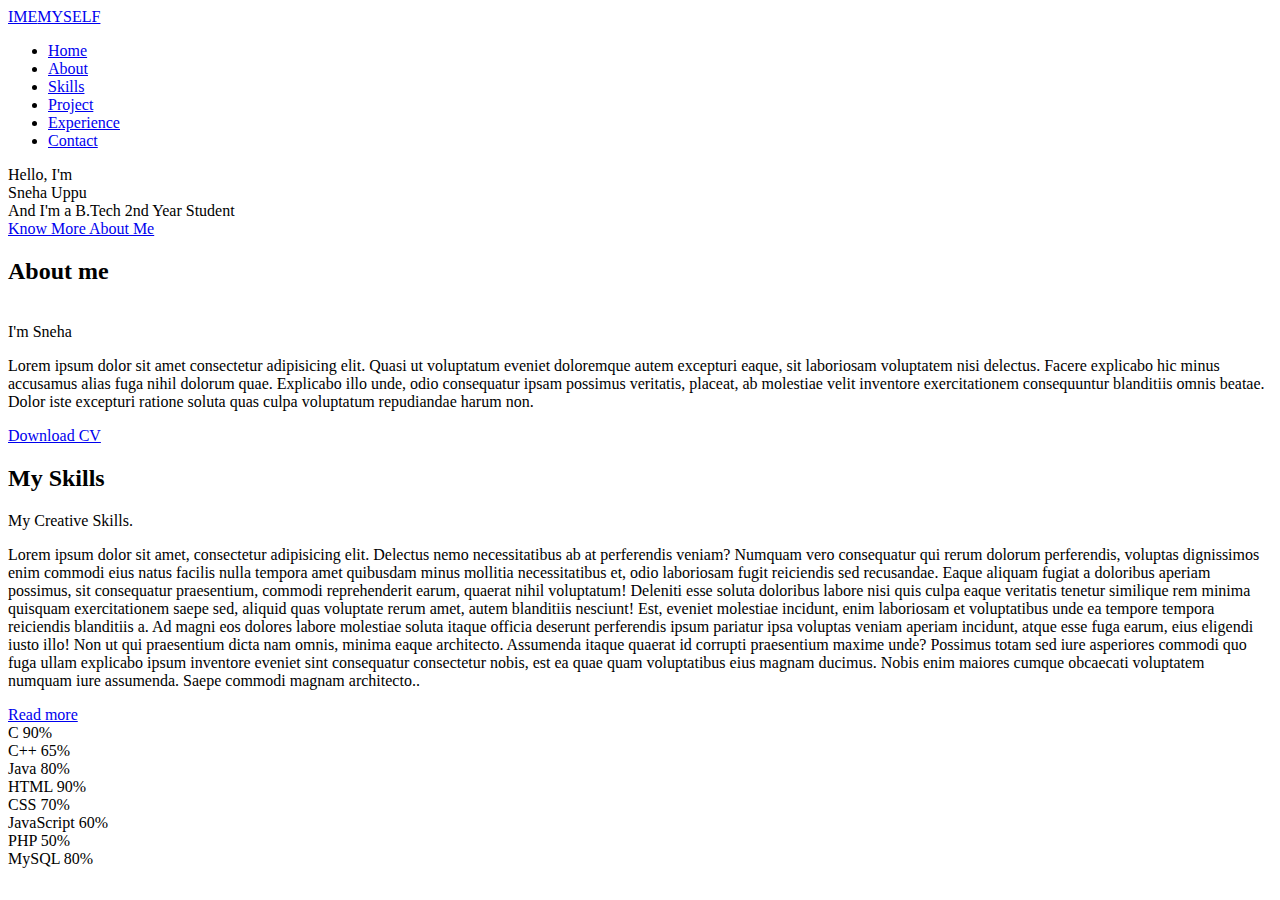
==== index.html @ 0f1384f4 "Create index.html" ====
<!DOCTYPE html>
<html lang="en" >

<head>
    <meta charset="UTF-8">
    <meta name="viewport" content="width=device-width, initial-scale=1.0">
    <title>My Personal Portfolio Website</title>
    <link rel="icon" href="icon.jpg">
    <link rel="stylesheet" href="style.css">
    <script src="https://code.jquery.com/jquery-3.6.0.min.js"></script>
    <script src="script.js"></script>
</head>

<body>
	<nav class="navbar">
        <div class="max-width">
        <div class="logo"><a href="#">IME<span>MYSELF</span></a></div>
		    <ul class="menu">
                <li><a href="#home">Home</a></li>
                <li><a href="#about">About</a></li>
                <li><a href="#skills">Skills</a></li>
                <li><a href="#project">Project</a></li>
                <li><a href="#experience">Experience</a></li>
                <li><a href="#contact">Contact</a></li>
            </ul>
        </div>
	</nav>
    
<!--Home Section-->
    <section class="home" id="home">
        <div class="max-width">
            <div class="home-content">
                <div class="text1">Hello, I'm</div>
                <div class="text2"><span>Sneha Uppu</span></div>
                <div class="text3">And I'm a B.Tech 2nd Year Student</div>
                <a href="#">Know More About Me</a>
            </div>
        </div>
    </section>

<!--About Section-->
    <section class="about" id="about">
        <div class="max-width">
            <h2 class="title">About me</h2>
            <div class="about-content">
                <div class="column left">
                    <img src="Pic1.jpg" alt="">
                </div>
                <div class="column right">
                    <div class="text">I'm Sneha</div>
                    <p>Lorem ipsum dolor sit amet consectetur adipisicing elit. Quasi ut voluptatum eveniet doloremque autem excepturi 
                        eaque, sit laboriosam voluptatem nisi delectus. Facere explicabo hic minus accusamus alias fuga nihil dolorum 
                        quae. Explicabo illo unde, odio consequatur ipsam possimus veritatis, placeat, ab molestiae velit inventore 
                        exercitationem consequuntur blanditiis omnis beatae. Dolor iste excepturi ratione soluta quas culpa voluptatum 
                        repudiandae harum non.</p>
                    <a href="#">Download CV</a>
                </div>
            </div>
        </div>
    </section>

<!-- skills section start -->
<section class="skills" id="skills">
    <div class="max-width">
        <h2 class="title">My Skills</h2>
        <div class="skills-content">
            <div class="column left">
                <div class="text">My Creative Skills.</div>
                <p>Lorem ipsum dolor sit amet, consectetur adipisicing elit. Delectus nemo necessitatibus ab at perferendis veniam? 
                    Numquam vero consequatur qui rerum dolorum perferendis, voluptas dignissimos enim commodi eius natus facilis nulla
                    tempora amet quibusdam minus mollitia necessitatibus et, odio laboriosam fugit reiciendis sed recusandae. Eaque 
                    aliquam fugiat a doloribus aperiam possimus, sit consequatur praesentium, commodi reprehenderit earum, quaerat 
                    nihil voluptatum! Deleniti esse soluta doloribus labore nisi quis culpa eaque veritatis tenetur similique rem 
                    minima quisquam exercitationem saepe sed, aliquid quas voluptate rerum amet, autem blanditiis nesciunt! Est, 
                    eveniet molestiae incidunt, enim laboriosam et voluptatibus unde ea tempore tempora reiciendis blanditiis a. 
                    Ad magni eos dolores labore molestiae soluta itaque officia deserunt perferendis ipsum pariatur ipsa voluptas 
                    veniam aperiam incidunt, atque esse fuga earum, eius eligendi iusto illo! Non ut qui praesentium dicta nam omnis,
                    minima eaque architecto. Assumenda itaque quaerat id corrupti praesentium maxime unde? Possimus totam sed iure 
                    asperiores commodi quo fuga ullam explicabo ipsum inventore eveniet sint consequatur consectetur nobis, est ea 
                    quae quam voluptatibus eius magnam ducimus. Nobis enim maiores cumque obcaecati voluptatem numquam iure assumenda.
                    Saepe commodi magnam architecto..</p>
                <a href="#">Read more</a>
            </div>
            <div class="column right">
                <div class="bars">
                    <div class="info">
                        <span>C</span>
                        <span>90%</span>
                    </div>
                    <div class="line c"></div>
                </div>
                <div class="bars">
                    <div class="info">
                        <span>C++</span>
                        <span>65%</span>
                    </div>
                    <div class="line cpp"></div>
                </div>
                <div class="bars">
                    <div class="info">
                        <span>Java</span>
                        <span>80%</span>
                    </div>
                    <div class="line java"></div>
                </div>
                <div class="bars">
                    <div class="info">
                        <span>HTML</span>
                        <span>90%</span>
                    </div>
                    <div class="line html"></div>
                </div>
                <div class="bars">
                    <div class="info">
                        <span>CSS</span>
                        <span>70%</span>
                    </div>
                    <div class="line css"></div>
                </div>
                <div class="bars">
                    <div class="info">
                        <span>JavaScript</span>
                        <span>60%</span>
                    </div>
                    <div class="line js"></div>
                </div>
                <div class="bars">
                    <div class="info">
                        <span>PHP</span>
                        <span>50%</span>
                    </div>
                    <div class="line php"></div>
                </div>
                <div class="bars">
                    <div class="info">
                        <span>MySQL</span>
                        <span>80%</span>
                    </div>
                    <div class="line mysql"></div>
                </div>
            </div>
        </div>
    </div>
</section>

</body>
</html>
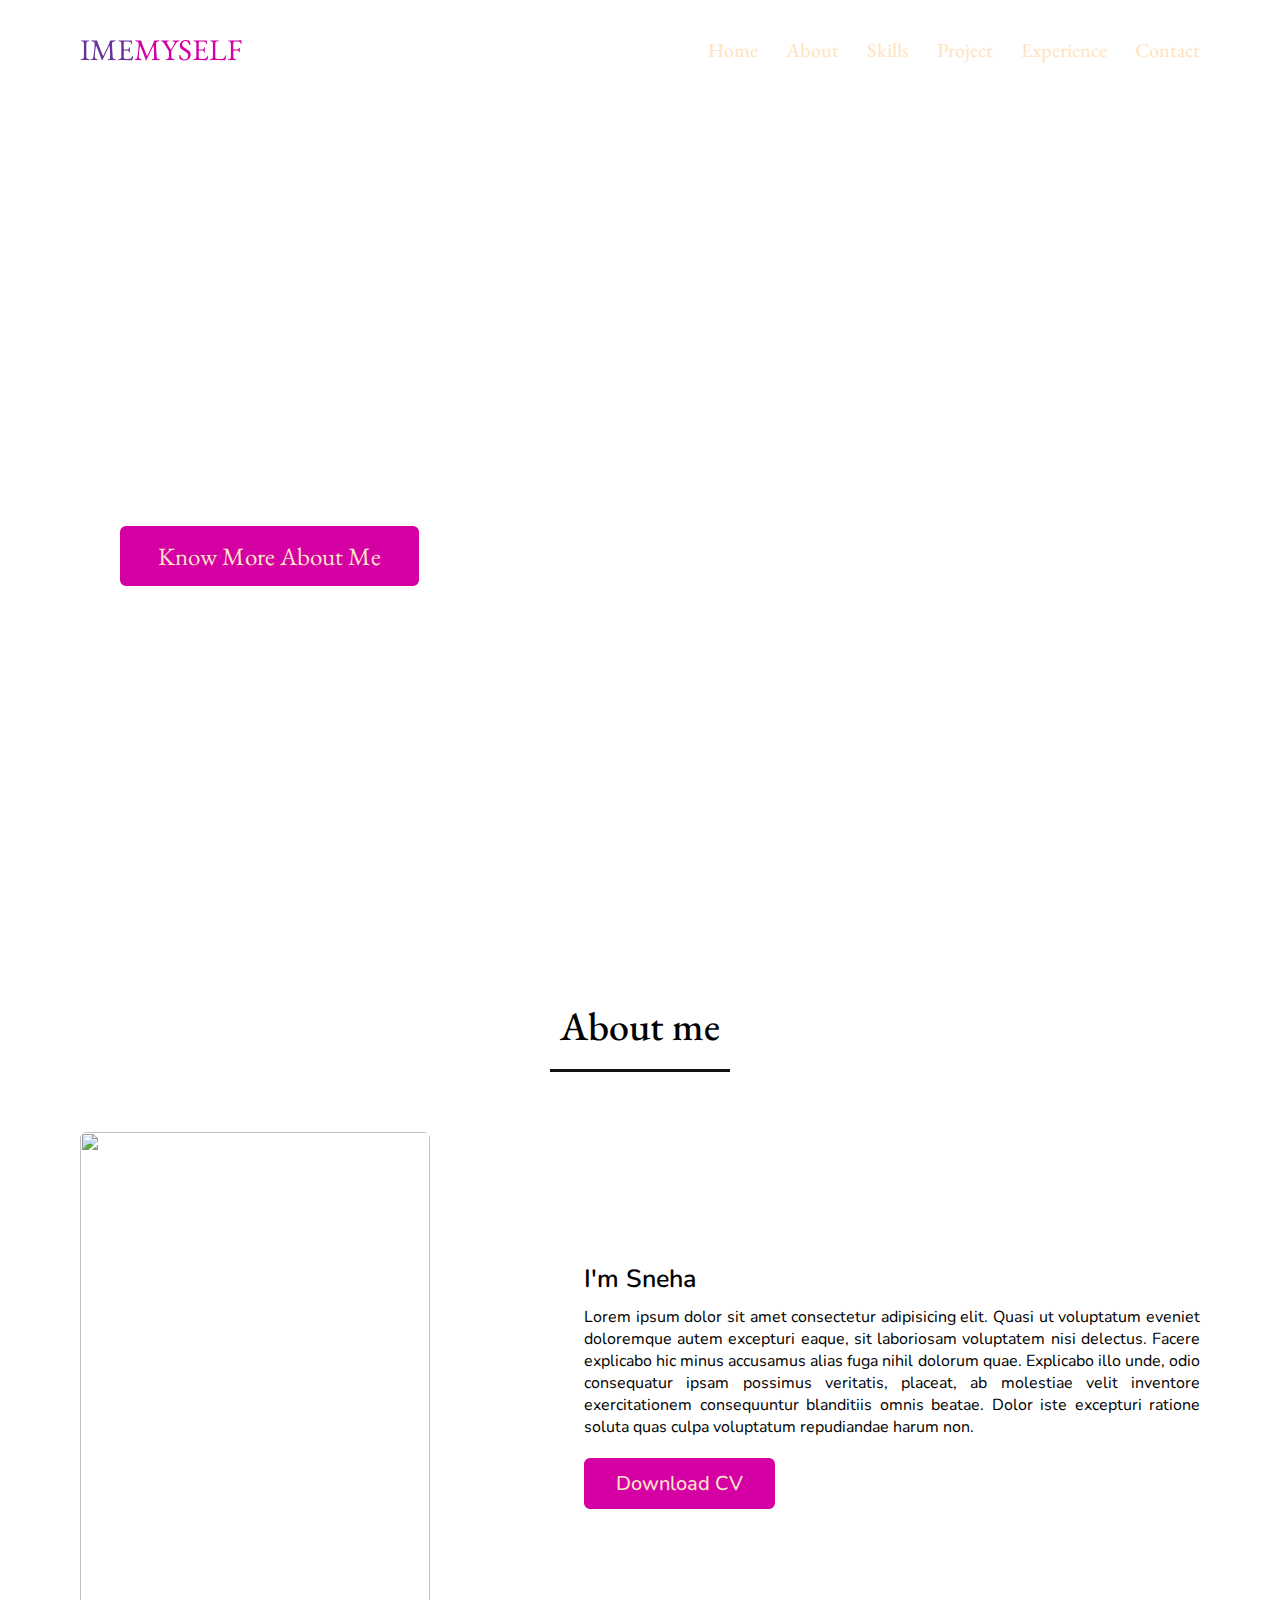
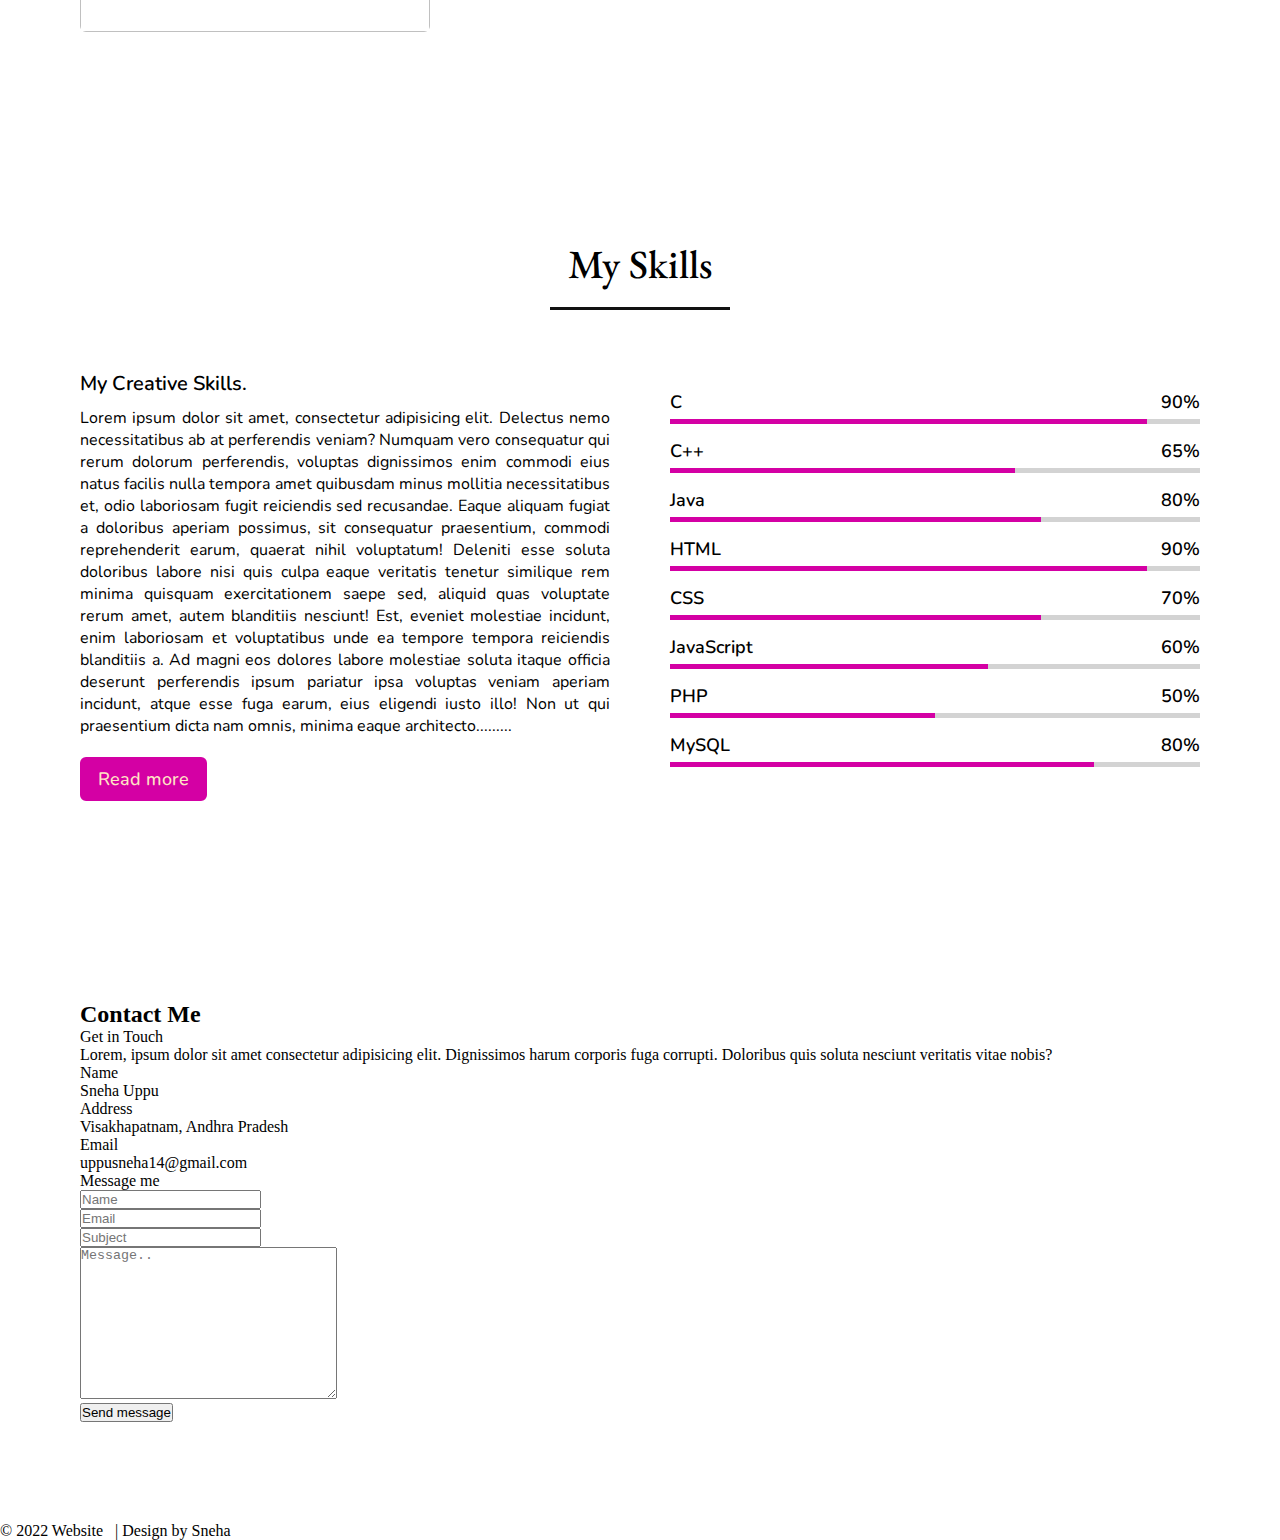
==== commit 5ac5073f: "second commit" ====
--- a/index.html
+++ b/index.html
@@ -33,7 +33,7 @@
                 <div class="text1">Hello, I'm</div>
                 <div class="text2"><span>Sneha Uppu</span></div>
                 <div class="text3">And I'm a B.Tech 2nd Year Student</div>
-                <a href="#">Know More About Me</a>
+                <a href="about.html">Know More About Me</a>
             </div>
         </div>
     </section>
@@ -53,7 +53,7 @@
                         quae. Explicabo illo unde, odio consequatur ipsam possimus veritatis, placeat, ab molestiae velit inventore 
                         exercitationem consequuntur blanditiis omnis beatae. Dolor iste excepturi ratione soluta quas culpa voluptatum 
                         repudiandae harum non.</p>
-                    <a href="#">Download CV</a>
+                    <a href="Resume.docx">Download CV</a>
                 </div>
             </div>
         </div>
@@ -75,11 +75,8 @@
                     eveniet molestiae incidunt, enim laboriosam et voluptatibus unde ea tempore tempora reiciendis blanditiis a. 
                     Ad magni eos dolores labore molestiae soluta itaque officia deserunt perferendis ipsum pariatur ipsa voluptas 
                     veniam aperiam incidunt, atque esse fuga earum, eius eligendi iusto illo! Non ut qui praesentium dicta nam omnis,
-                    minima eaque architecto. Assumenda itaque quaerat id corrupti praesentium maxime unde? Possimus totam sed iure 
-                    asperiores commodi quo fuga ullam explicabo ipsum inventore eveniet sint consequatur consectetur nobis, est ea 
-                    quae quam voluptatibus eius magnam ducimus. Nobis enim maiores cumque obcaecati voluptatem numquam iure assumenda.
-                    Saepe commodi magnam architecto..</p>
-                <a href="#">Read more</a>
+                    minima eaque architecto.........</p>
+                <a href="skills.html">Read more</a>
             </div>
             <div class="column right">
                 <div class="bars">
@@ -143,5 +140,68 @@
     </div>
 </section>
 
+<!--Contact Section-->
+<section class="contact" id="contact">
+    <div class="max-width">
+        <h2 class="title">Contact Me</h2>
+        <div class="contact-content">
+            <div class="column left">
+                <div class="text">Get in Touch</div>
+                <p>Lorem, ipsum dolor sit amet consectetur adipisicing elit. Dignissimos harum corporis fuga corrupti. Doloribus quis soluta nesciunt 
+                    veritatis vitae nobis?</p>
+                <div class="icons">
+                    <div class="row">
+                        <i class="fas fa-user"></i>
+                        <div class="info">
+                            <div class="head">Name</div>
+                            <div class="sub-title">Sneha Uppu</div>
+                        </div>
+                    </div>
+                    <div class="row">
+                        <i class="fas fa-map-marker-alt"></i>
+                        <div class="info">
+                            <div class="head">Address</div>
+                            <div class="sub-title">Visakhapatnam, Andhra Pradesh</div>
+                        </div>
+                    </div>
+                    <div class="row">
+                        <i class="fas fa-envelope"></i>
+                        <div class="info">
+                            <div class="head">Email</div>
+                            <div class="sub-title">uppusneha14@gmail.com</div>
+                        </div>
+                    </div>
+                </div>
+            </div>
+            <div class="column right">
+                <div class="text">Message me</div>
+                <form action="#">
+                    <div class="fields">
+                        <div class="field name">
+                            <input type="text" placeholder="Name" required>
+                        </div>
+                        <div class="field email">
+                            <input type="email" placeholder="Email" required>
+                        </div>
+                    </div>
+                    <div class="field">
+                        <input type="text" placeholder="Subject" required>
+                    </div>
+                    <div class="field textarea">
+                        <textarea cols="30" rows="10" placeholder="Message.." required></textarea>
+                    </div>
+                    <div class="button">
+                        <button type="submit">Send message</button>
+                    </div>
+                </form>
+            </div>
+        </div>
+    </div>
+</section>
+
+<footer>
+    &copy; 2022 Website &nbsp; <span class="separator"> | </span>Design by Sneha
+</footer>
+
 </body>
 </html>
--- a/style.css
+++ b/style.css
@@ -0,0 +1,425 @@
+@import url('https://fonts.googleapis.com/css2?family=EB+Garamond:ital,wght@1,400;1,700&family=Lobster&family=Nunito:ital,wght@1,300&display=swap');
+*{
+    margin: 0;
+    padding: 0;
+    box-sizing: border-box;
+    text-decoration: none;
+}
+
+  .max-width{
+      max-width: 1300px;
+      padding: 0 80px;
+      margin: auto;
+  }
+  
+ .navbar{
+     position: fixed;
+     width: 100%;
+     z-index: 999;
+     padding: 30px 0;
+     font-family: 'EB Garamond', serif;
+     transition: all 0.3s ease;
+ }
+
+ .navbar.sticky{
+    padding: 15px 0;
+    background-color: coral;
+}
+
+ .navbar .max-width{
+     display: flex;
+     align-items: center;
+     justify-content: space-between;
+ }
+
+ .navbar .logo  a {
+    font-size: 30px;
+    color: rebeccapurple;
+ }
+
+ .navbar .logo  a span{
+     color: #d400a4;
+ }
+
+ .navbar .menu li{
+     list-style: none;
+     display: inline;
+ }
+ 
+ .navbar .menu li a:hover{
+    color: rgb(34, 115, 165);
+  }
+
+ .navbar .menu li a{
+     color: bisque;
+     font-size: 20px;
+     font-weight: 500;
+     margin-left: 25px;
+ }
+
+/*Home styling*/
+ .home{
+     display: flex;
+     background: url("pfback.png") no-repeat center;
+     background-size: 100% 100%;
+     height: 100vh;
+     color: #fff;
+     min-height: 500px; 
+     font-family: 'EB Garamond', serif ;   
+ }
+
+.home .max-width{
+    margin: auto 0 auto 40px;
+}
+
+.home .home-content .text1{
+    font-size: 30px;
+}
+
+.home .home-content .text2{
+    font-size: 70px;
+    font-weight: 600;
+    margin-left: -3px;
+}
+
+.home .home-content .text3{
+    font-size: 40px;
+    margin: 5px 0;
+}
+
+.home .home-content a{
+    display: inline-block;
+    background: #d400a4;
+    color: bisque;
+    font-size: 25px;
+    padding: 12px 36px;
+    margin-top: 20px;
+    border-radius: 6px;
+    border: 2px solid #d400a4;
+    transition: all 0.3s ease;
+}
+
+.home .home-content a:hover{
+    color: #d400a4;
+    background: none;
+}
+
+/*About Section Styling*/
+section{
+    padding: 100px 0;
+}
+
+.about .title{
+    position: relative;
+    text-align: center;
+    font-size: 40px;
+    font-weight: 500;
+    margin-bottom: 60px;
+    padding-bottom: 20px;
+    font-family: 'EB Garamond', serif;
+}
+
+.about .title::before{
+    content: "";
+    position: absolute;
+    bottom: 0px;
+    left: 50%;
+    width: 180px;
+    height: 3px;
+    background-color: #111;
+    transform: translateX(-50%);
+}
+
+.about{
+    font-family: 'Nunito', sans-serif;
+}
+
+.about .about-content{
+    display: flex;
+    flex-wrap: wrap;
+    align-items: center;
+    justify-content: space-between;
+}
+
+.about .about-content .left{
+    width: 45%;
+}
+
+.about .about-content .left img{
+    height: 500px;
+    width: 350px;
+    object-fit: cover;
+    border-radius: 6px;
+}
+
+.about .about-content .right{
+    width: 55%;
+}
+
+.about .about-content .right .text{
+    font-size: 25px;
+    font-weight: 600;
+    margin-bottom: 10px;
+}
+
+.about .about-content .right p{
+    text-align: justify;
+}
+
+.about .about-content .right a{
+    display: inline-block;
+    background: #d400a4;
+    color: bisque;
+    font-size: 20px;
+    font-weight: 500;
+    padding: 10px 30px;
+    margin-top: 20px;
+    border-radius: 6px;
+    border: 2px solid #d400a4;
+    transition: all 0.3s ease;
+}
+
+.about .about-content .right a:hover{
+    color: #d400a4;
+    background: none;
+}
+
+/*Skills Section Styling*/
+.skills .title{
+    position: relative;
+    text-align: center;
+    font-size: 40px;
+    font-weight: 500;
+    margin-bottom: 60px;
+    padding-bottom: 20px;
+    font-family: 'EB Garamond', serif;
+}
+
+.skills .title::before{
+    content: "";
+    position: absolute;
+    bottom: 0px;
+    left: 50%;
+    width: 180px;
+    height: 3px;
+    background-color: #111;
+    transform: translateX(-50%);
+}
+
+.skills{
+    font-family: 'Nunito', sans-serif;
+}
+
+.skills .skills-content{
+    display: flex;
+    flex-wrap: wrap;
+    align-items: center;
+    justify-content: space-between;
+}
+
+.skills .skills-content .column{
+    width: calc(50% - 30px);
+}
+
+.skills .skills-content .left .text{
+    font-size: 20px;
+    font-weight: 600;
+    margin-bottom: 10px;
+}
+
+.skills .skills-content .left p{
+    text-align: justify;
+}
+
+.skills .skills-content .left a{
+    display: inline-block;
+    background: #d400a4;
+    color: bisque;
+    font-size: 18px;
+    font-weight: 500;
+    padding: 8px 16px;
+    margin-top: 20px;
+    border-radius: 6px;
+    border: 2px solid #d400a4;
+    transition: all 0.3s ease;
+}
+
+.skills .skills-content .left a:hover{
+    color: #d400a4;
+    background: none;
+}
+
+.skills .skills-content .right .bars{
+    margin-bottom: 15px;
+}
+
+.skills .skills-content .right .info{
+    display: flex;
+    margin-bottom: 5px;
+    align-items: center;
+    justify-content: space-between;
+}
+
+.skills .skills-content .right span{
+    font-weight: 600;
+    font-size: 18px;
+}
+
+.skills .skills-content .right .line{
+    height: 5px;
+    width: 100%;
+    background: lightgrey;
+    position: relative;
+}
+
+.skills .skills-content .right .line::before{
+    content: "";
+    position: absolute;
+    height: 100%;
+    left: 0;
+    top: 0;
+    background: #d400a4;
+}
+
+.skills-content .right .c::before{
+    width: 90%;
+}
+
+.skills-content .right .cpp::before{
+    width: 65%;
+}
+
+.skills-content .right .java::before{
+    width: 70%;
+}
+
+.skills-content .right .html::before{
+    width: 90%;
+}
+
+.skills-content .right .css::before{
+    width: 70%;
+}
+
+.skills-content .right .js::before{
+    width: 60%;
+}
+
+.skills-content .right .php::before{
+    width: 50%;
+}
+
+.skills-content .right .mysql::before{
+    width: 80%;
+}
+
+
+
+
+
+
+/*Responsive Media Query*/
+@media (max-width: 1104px) {
+    .about .about-content .left img{
+        height: 350px;
+        width: 350px;
+    }
+}
+
+@media (max-width: 991px) {
+    .max-width{
+        padding: 0 50px;
+    }
+}
+
+@media (max-width: 947px){
+.navbar .menu{
+    position: fixed;
+    height: 100vh;
+    width: 100%;
+    left: -100%;
+    top: 0;
+    background: #111;
+    text-align: center;
+    padding-top: 80px;
+    transition: all 0.3s ease;
+}
+
+.navbar .menu.active{
+    left: 0;
+}
+
+.navbar .menu li{
+    display: block;
+}
+
+.navbar .menu li a{
+    display: inline-block;
+    margin: 20px 0;
+    font-size: 25px;
+}
+
+.home .home-content .text-2{
+    font-size: 70px;
+}
+
+.home .home-content .text-3{
+    font-size: 35px;
+}
+
+.home .home-content a{
+    font-size: 23px;
+    padding: 10px 30px;
+}
+
+.max-width{
+    max-width: 930px;
+}
+
+.about .about-content .column{
+    width: 100%;
+}
+
+.about .about-content .left{
+    display: flex;
+    justify-content: center;
+    margin: 0 auto 60px;
+}
+
+.about .about-content .right{
+    flex: 100%;
+}
+
+.skills .skills-content .column{
+        width: 100%;
+        margin-bottom: 35px; 
+    }
+}
+
+@media (max-width: 690px) {
+    .max-width{
+        padding: 0 23px;
+    }
+    .home .home-content .text-2{
+        font-size: 60px;
+    }
+    .home .home-content .text-3{
+        font-size: 32px;
+    }
+    .home .home-content a{
+        font-size: 20px;
+    }
+}
+
+@media (max-width: 500px) {
+    .home .home-content .text-2{
+        font-size: 50px;
+    }
+    .home .home-content .text-3{
+        font-size: 27px;
+    }
+    .about .about-content .right .text,
+    .skills .skills-content .left .text{
+        font-size: 19px;
+    }
+}
